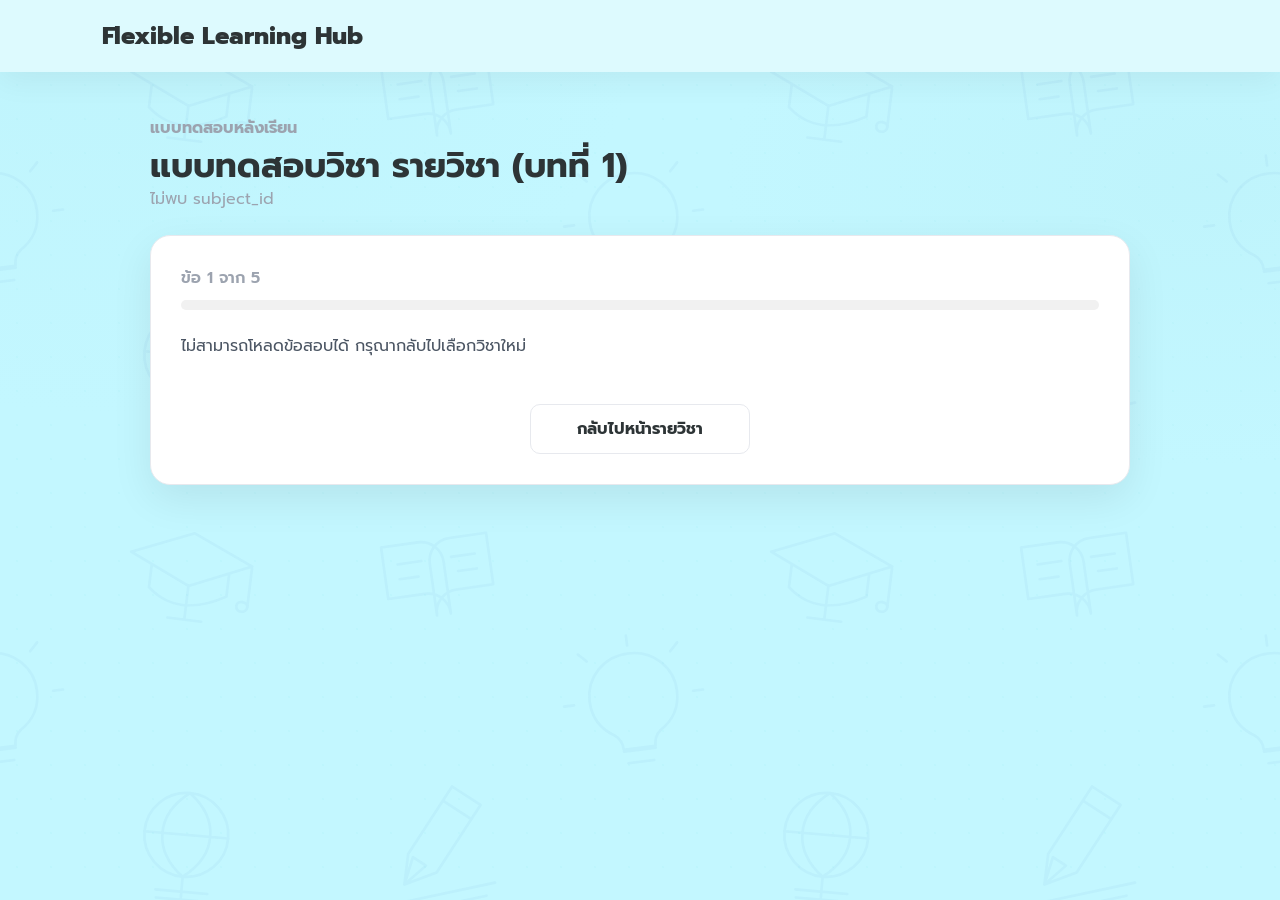
==== test.html @ 1a763f03 "สีเทอค้วย" ====
<!DOCTYPE html>
<html lang="th">
<head>
    <meta charset="UTF-8">
    <meta name="viewport" content="width=device-width, initial-scale=1.0">
    <title>แบบทดสอบรายวิชา - Flexible Learning Hub</title>
    <link rel="stylesheet" href="assets/css/test.css?v=20261021-cyan-everywhere">
    <link href="https://fonts.googleapis.com/css2?family=Prompt:wght@300;400;500;600;800&display=swap" rel="stylesheet">
    <link rel="stylesheet" href="assets/css/theme.css?v=20261021-home-palette">
</head>
<body>
    <nav class="quiz-nav">
        <a href="index.html" class="brand">Flexible Learning Hub</a>
    </nav>

    <main class="quiz-shell">
        <section class="quiz-head">
            <p class="eyebrow">แบบทดสอบหลังเรียน</p>
            <h1 id="quizTitle">แบบทดสอบรายวิชา</h1>
            <p id="quizSubtitle">เลือกคำตอบที่ถูกต้องที่สุด</p>
        </section>

        <section class="quiz-panel">
            <div class="quiz-progress">
                <span id="progressText">ข้อ 1 จาก 5</span>
                <div class="progress-track">
                    <div id="progressFill" class="progress-fill"></div>
                </div>
            </div>

            <form id="quizForm" class="quiz-form"></form>

            <div id="resultBox" class="result-box" hidden></div>

            <div class="quiz-actions">
                <button type="button" id="prevBtn" class="ghost-btn">ย้อนกลับ</button>
                <button type="button" id="nextBtn" class="primary-btn">ข้อถัดไป</button>
                <button type="button" id="submitBtn" class="primary-btn" hidden>ส่งคำตอบ</button>
            </div>

            <div class="quiz-return-wrap">
                <a id="backToCourse" href="index.html" class="back-link">กลับไปหน้ารายวิชา</a>
            </div>
        </section>
    </main>

    <script src="assets/js/test.js"></script>
</body>
</html>
---- assets/css/test.css ----
:root {
    --orange: #80DEEA;
    --orange-dark: #80DEEA;
    --ink: #263033;
    --muted: #68777c;
    --paper: #ffffff;
    --line: #ececec;
    --soft: #B2EBF2;
    --violet: #5b567d;
}

* {
    box-sizing: border-box;
    margin: 0;
    padding: 0;
    font-family: 'Prompt', sans-serif;
}

body {
    min-height: 100vh;
    background: #B2EBF2;
    color: var(--ink);
}

.quiz-nav {
    display: flex;
    justify-content: space-between;
    align-items: center;
    gap: 20px;
    padding: 18px 8%;
    background: var(--paper);
    box-shadow: 0 2px 15px rgba(0, 0, 0, 0.05);
}

.brand {
    color: var(--text-primary);
    font-size: 24px;
    font-weight: 800;
    text-decoration: none;
}

.back-link {
    color: var(--ink);
    font-weight: 600;
    text-decoration: none;
}

.quiz-return-wrap {
    display: flex;
    justify-content: center;
    margin-top: 18px;
}

.quiz-return-wrap .back-link {
    display: inline-flex;
    align-items: center;
    justify-content: center;
    min-width: 220px;
    padding: 12px 22px;
    border-radius: 10px;
    border: 1px solid var(--line);
    background: white;
    color: var(--ink);
    font-weight: 700;
    transition: 0.2s ease;
}

.quiz-return-wrap .back-link:hover {
    border-color: #80DEEA;
    background: var(--soft);
    color: var(--text-primary);
}

.quiz-shell {
    width: min(980px, 92vw);
    margin: 44px auto;
}

.quiz-head {
    margin-bottom: 24px;
}

.eyebrow {
    color: var(--text-primary);
    font-weight: 700;
    margin-bottom: 6px;
}

.quiz-head h1 {
    font-size: 34px;
    line-height: 1.2;
}

.quiz-head p {
    color: var(--muted);
}

.quiz-panel {
    background: var(--paper);
    border: 1px solid var(--line);
    border-radius: 20px;
    padding: 30px;
    box-shadow: 0 14px 40px rgba(0, 0, 0, 0.08);
}

.quiz-progress {
    display: grid;
    gap: 10px;
    margin-bottom: 24px;
    color: var(--muted);
    font-weight: 600;
}

.progress-track {
    width: 100%;
    height: 10px;
    background: #f1f1f1;
    border-radius: 999px;
    overflow: hidden;
}

.progress-fill {
    width: 0;
    height: 100%;
    background: var(--orange);
    transition: width 0.25s ease;
}

.question-title {
    font-size: 22px;
    margin-bottom: 18px;
}

.question-score-value {
    display: inline-block;
    margin: -8px 0 16px;
    padding: 6px 10px;
    border-radius: 999px;
    color: #2d3436;
    background: #B2EBF2;
    font-size: 13px;
    font-weight: 600;
}

.option-list {
    display: grid;
    gap: 12px;
}

.option-card {
    display: flex;
    align-items: flex-start;
    gap: 12px;
    padding: 15px 16px;
    border: 1px solid var(--line);
    border-radius: 12px;
    cursor: pointer;
    transition: 0.2s ease;
}

.option-card:hover {
    border-color: #80DEEA;
    background: var(--soft);
}

.option-card input {
    margin-top: 5px;
    accent-color: var(--text-primary);
}

.essay-card {
    display: grid;
    gap: 10px;
    padding: 18px;
    border: 1px solid var(--line);
    border-radius: 14px;
    background: #B2EBF2;
}

.essay-label {
    font-weight: 700;
    color: var(--ink);
}

.essay-input {
    width: 100%;
    min-height: 180px;
    resize: vertical;
    border: 1px solid #B2EBF2;
    border-radius: 12px;
    padding: 14px 16px;
    font: inherit;
    line-height: 1.7;
    color: var(--ink);
    background: #fff;
    outline: none;
    transition: border-color 0.2s ease, box-shadow 0.2s ease;
}

.essay-input:focus {
    border-color: #80DEEA;
    box-shadow: 0 0 0 3px rgba(128, 222, 234, 0.12);
}

.essay-note {
    color: var(--muted);
    font-size: 13px;
    line-height: 1.5;
}

.quiz-actions {
    display: flex;
    justify-content: space-between;
    gap: 12px;
    margin-top: 28px;
}

.primary-btn,
.ghost-btn {
    border-radius: 10px;
    padding: 12px 22px;
    font-size: 15px;
    font-weight: 700;
    cursor: pointer;
    transition: 0.2s ease;
}

.primary-btn {
    background: var(--orange);
    border: 1px solid var(--orange);
    color: white;
}

.primary-btn:hover {
    background: var(--orange-dark);
    border-color: #80DEEA;
}

.ghost-btn {
    background: white;
    border: 1px solid var(--line);
    color: var(--ink);
}

.ghost-btn:disabled {
    opacity: 0.45;
    cursor: not-allowed;
}

.result-box {
    padding: 22px;
    border-radius: 14px;
    background: var(--soft);
    border: 1px solid #B2EBF2;
    margin-top: 18px;
}

.result-box h2 {
    margin-bottom: 8px;
}

.result-box .score {
    color: var(--text-primary);
    font-weight: 800;
}

.result-box h3 {
    margin-top: 16px;
    margin-bottom: 10px;
}

.lesson-status-list {
    display: grid;
    gap: 10px;
    margin-bottom: 8px;
}

.lesson-status-item {
    display: flex;
    justify-content: space-between;
    align-items: center;
    padding: 12px 14px;
    border-radius: 12px;
    border: 1px solid #f5b0b0;
    background: #fff7f7;
    font-size: 16px;
    font-weight: 700;
    color: #a52b2b;
    line-height: 1.2;
}

.lesson-status-item.is-pass {
    border-color: #8ed3aa;
    background: #eefcf3;
    color: #1f7a45;
}

.lesson-status-item.is-fail {
    border-color: #f5b0b0;
    background: #fff7f7;
    color: #a52b2b;
}

.lesson-status-empty {
    padding: 10px 12px;
    border-radius: 10px;
    border: 1px dashed #d8d8d8;
    color: #6c757d;
    background: #fff;
}

@media (max-width: 640px) {
    .quiz-nav {
        align-items: flex-start;
        flex-direction: column;
    }

    .quiz-head h1 {
        font-size: 26px;
    }

    .quiz-panel {
        padding: 20px;
        border-radius: 14px;
    }

    .quiz-actions {
        flex-direction: column;
    }

    .quiz-return-wrap .back-link {
        width: 100%;
        min-width: 0;
    }

    .lesson-status-item {
        font-size: 18px;
        padding: 11px 12px;
    }
}
---- assets/css/theme.css ----
@import url('https://fonts.googleapis.com/css2?family=IBM+Plex+Sans+Thai:wght@300;400;500;600;700&display=swap');

:root {
  --tweedia: #B2EBF2;
  --tweedia-deep: #80DEEA;
  --ocean-splash: #B2EBF2;
  --ocean-deep: #80DEEA;
  --bg: #c3f7ff;
  --bg-dark: #B2EBF2;
  --bg2: #ffffff;
  --bg3: #f5f6f8;
  --surface: #ffffff;
  --surface-muted: #f8f9fb;
  --card: #ffffff;
  --card-bg: #ffffff;
  --sidebar-bg: #ffffff;
  --paper: #ffffff;

  --border: #e7e9ee;
  --border-color: #e7e9ee;
  --border-hover: #B2EBF2;
  --line: #e7e9ee;

  --orange: #80DEEA;
  --orange-light: #B2EBF2;
  --orange-dark: #80DEEA;
  --orange-dim: rgba(178, 235, 242, 0.48);
  --orange-glow: rgba(128, 222, 234, 0.20);
  --primary: #80DEEA;
  --primary-color: #80DEEA;
  --primary-orange: #80DEEA;
  --primary-soft: rgba(178, 235, 242, 0.38);
  --accent: #80DEEA;
  --accent-light: #B2EBF2;
  --accent-mid: #B2EBF2;
  --accent-dark: #80DEEA;
  --accent-dim: rgba(178, 235, 242, 0.42);
  --soft: #B2EBF2;
  --soft-orange: #B2EBF2;
  --dark-orange: #80DEEA;

  --text: #2d3436;
  --text-main: #2d3436;
  --text-primary: #2d3436;
  --deep-blue: #2d3436;
  --ink: #2d3436;
  --text-secondary: #4b5563;
  --text-soft: #4b5563;
  --text-dim: #4b5563;
  --text-gray: #4b5563;
  --text-muted: #9ca3af;
  --muted: #9ca3af;

  --shadow: 0 10px 30px rgba(0, 0, 0, 0.05);
  --shadow-md: 0 14px 36px rgba(0, 0, 0, 0.07);
}

html { color-scheme: light; }

body {
  background-color: var(--bg) !important;
  background-image:
    radial-gradient(circle, rgba(128, 222, 234, 0.075) 1px, transparent 1.4px),
    radial-gradient(ellipse at 8% 0%, rgba(178, 235, 242, 0.22), transparent 34rem),
    radial-gradient(ellipse at 94% 20%, rgba(178, 235, 242, 0.25), transparent 30rem) !important;
  background-size: 34px 34px, auto, auto !important;
  background-attachment: fixed !important;
  color: var(--text-primary) !important;
  font-family: 'IBM Plex Sans Thai', 'Kanit', sans-serif !important;
  isolation: isolate;
}

body::after {
  content: '';
  position: fixed;
  inset: 0;
  z-index: -1;
  pointer-events: none;
  background-image: url('../education-doodles.svg');
  background-repeat: repeat;
  background-size: 640px 480px;
  background-position: center top;
  opacity: .36;
}

.bg-grid {
  background-image: radial-gradient(circle, rgba(128, 222, 234, .10) 1.2px, transparent 1.5px) !important;
}

.edu-illustration {
  color: #2d3436 !important;
  opacity: .12;
}

.sidebar,
.navbar,
.quiz-nav {
  background-color: #ddfafe !important;
  border-color: transparent !important;
  box-shadow: var(--shadow);
  backdrop-filter: blur(10px);
  -webkit-backdrop-filter: blur(10px);
}

.navbar {
  position: sticky;
  top: 0;
  margin-top: 0;
  z-index: 1000;
  backdrop-filter: blur(10px);
  -webkit-backdrop-filter: blur(10px);
}


.topbar,
.page-header,
.header {
  background: transparent !important;
  border: 0 !important;
  box-shadow: none !important;
  backdrop-filter: none !important;
}

.card,
.content-card,
.panel,
.metric-card,
.stat-card,
.info-card,
.profile-card,
.brand-block,
.sidebar-note,
.empty-state,
.updated-box,
.assignment-item,
.lesson-card,
.msg-item,
.msg-detail,
.search-modal-box,
.quiz-detail-modal,
[role="dialog"],
.child-tab,
.lesson-item,
.question-card,
.quiz-card,
.result-card,
.modal-content,
.modal-box,
.transcript-card {
  background-color: var(--card) !important;
  border-color: var(--border) !important;
  border-radius: 14px;
  box-shadow: var(--shadow);
}

table { background: #ffffff; }
th, td { padding:11px 13px; border-color: #eaecf0 !important; }
tbody tr:nth-child(even) { background-color: #fcfcfd; }
.hero { background:transparent!important; color:var(--text-primary)!important; border-bottom:0; }
.hero h1,.hero h2,.hero h3,.hero p,.hero .hero-title,.hero .hero-subtitle { color:var(--text-primary)!important; }
#page-guide .content-header,#page-contact .content-header { background:transparent!important; border-bottom:0; }
#page-guide .content-header h1,#page-contact .content-header h1 { color:var(--text-primary)!important; }
.prog-fill,.progress-line span,.progress-bar-fill,.course-chart-fill { background:linear-gradient(90deg,var(--orange),var(--orange-light))!important; }

main,
.main,
.main-content,
.page-content,
.content,
.content-area,
.page-header,
.quiz-shell,
.quiz-head,
.course-detail,
table,
th,
td {
  color: var(--text-primary);
}

h1, h2, h3, h4, h5, h6,
.title,
.page-title,
.card-title,
.section-title,
.brand-name,
.logo-name,
.profile-name,
.stat-value,
.score-cell {
  color: var(--text-primary) !important;
}

p,
.subtitle,
.description,
.text-muted,
.muted,
.page-header p,
.stat-label,
.stat-sub,
.profile-role {
  color: var(--text-secondary);
}

input,
textarea,
select {
  background-color: #ffffff !important;
  border-color: var(--border) !important;
  color: var(--text-primary) !important;
}

input::placeholder,
textarea::placeholder {
  color: var(--text-muted) !important;
  opacity: 1;
}

input:focus,
textarea:focus,
select:focus {
  border-color: #80DEEA !important;
  box-shadow: 0 0 0 3px rgba(178, 235, 242, 0.52) !important;
}

.menu-item.active,
.nav-item.active,
.child-tab.active {
  background: linear-gradient(135deg, var(--accent-dim), rgba(178, 235, 242, 0.58)) !important;
  color: var(--text-primary) !important;
  border-color: rgba(128, 222, 234, 0.22) !important;
}

.btn-submit,
.btn-primary,
.btn-orange,
.btn-save,
.btn-enroll,
.btn-action,
.action-button,
.button.primary,
button.primary,
.primary-btn,
.btn-login,
.btn-add-lesson,
.btn-graduation-request,
.reply-btn,
.quiz-detail-close-button,
.carousel-control,
.user-avatar,
.staff-avatar-edit,
.page-btn.active,
button[type="submit"],
.learning-guide-button,
.register-guide-cta-button,
.transcript-form button,
.open-request-modal,
.select-request-button,
.approve-button {
  background: linear-gradient(135deg, var(--orange), var(--orange-light)) !important;
  border-color: #80DEEA !important;
  color: var(--text-primary) !important;
}

.footer {
  background-color: #ffffff !important;
  color: var(--text-secondary);
  border-top:1px solid var(--border);
}


.footer * { color:inherit; }
.flh-mobile-menu{display:none;position:fixed;z-index:1101;top:12px;left:12px;width:44px;height:44px;border:1px solid #cbd9e3;border-radius:12px;background:#fff;color:#223850;font-size:25px;box-shadow:0 4px 16px #22385024}.flh-sidebar-backdrop{display:none}
@media(max-width:767px){.flh-mobile-menu{display:block}body:has(.sidebar) .sidebar{position:fixed!important;z-index:1102;left:0;top:0;bottom:0;width:min(84vw,300px)!important;max-width:300px;transform:translateX(-105%);transition:transform .25s ease;overflow-y:auto;box-shadow:12px 0 32px #102b4530}body.flh-menu-open .sidebar{transform:translateX(0)}.flh-sidebar-backdrop{position:fixed;inset:0;z-index:1100;background:#102b4566}body.flh-menu-open .flh-sidebar-backdrop{display:block}body:has(.sidebar){padding-left:0!important}.navbar{padding:10px 12px!important;min-height:56px}.navbar .logo{font-size:clamp(15px,4vw,19px)!important;max-width:55vw;overflow:hidden;text-overflow:ellipsis;white-space:nowrap}.navbar .nav-links{gap:8px!important;flex-wrap:wrap;justify-content:flex-end}.navbar .nav-search-input{max-width:150px}.grid,.cards-grid,.stats-grid,.kpi-grid{grid-template-columns:1fr!important}.table-wrap,.table-responsive,.overview-course-table-wrap{max-width:100%;overflow-x:auto!important;-webkit-overflow-scrolling:touch}.table-wrap table,.table-responsive table,.overview-course-table-wrap table{min-width:680px}.page-shell,.content,.main-content,.wrap{max-width:100%;min-width:0}.hero,.topbar,.panel-head{flex-wrap:wrap}}
@media(min-width:768px) and (max-width:1100px){.grid,.cards-grid,.stats-grid,.kpi-grid{grid-template-columns:repeat(2,minmax(0,1fr))!important}.sidebar{max-width:260px}.table-wrap,.table-responsive{overflow-x:auto;-webkit-overflow-scrolling:touch}}
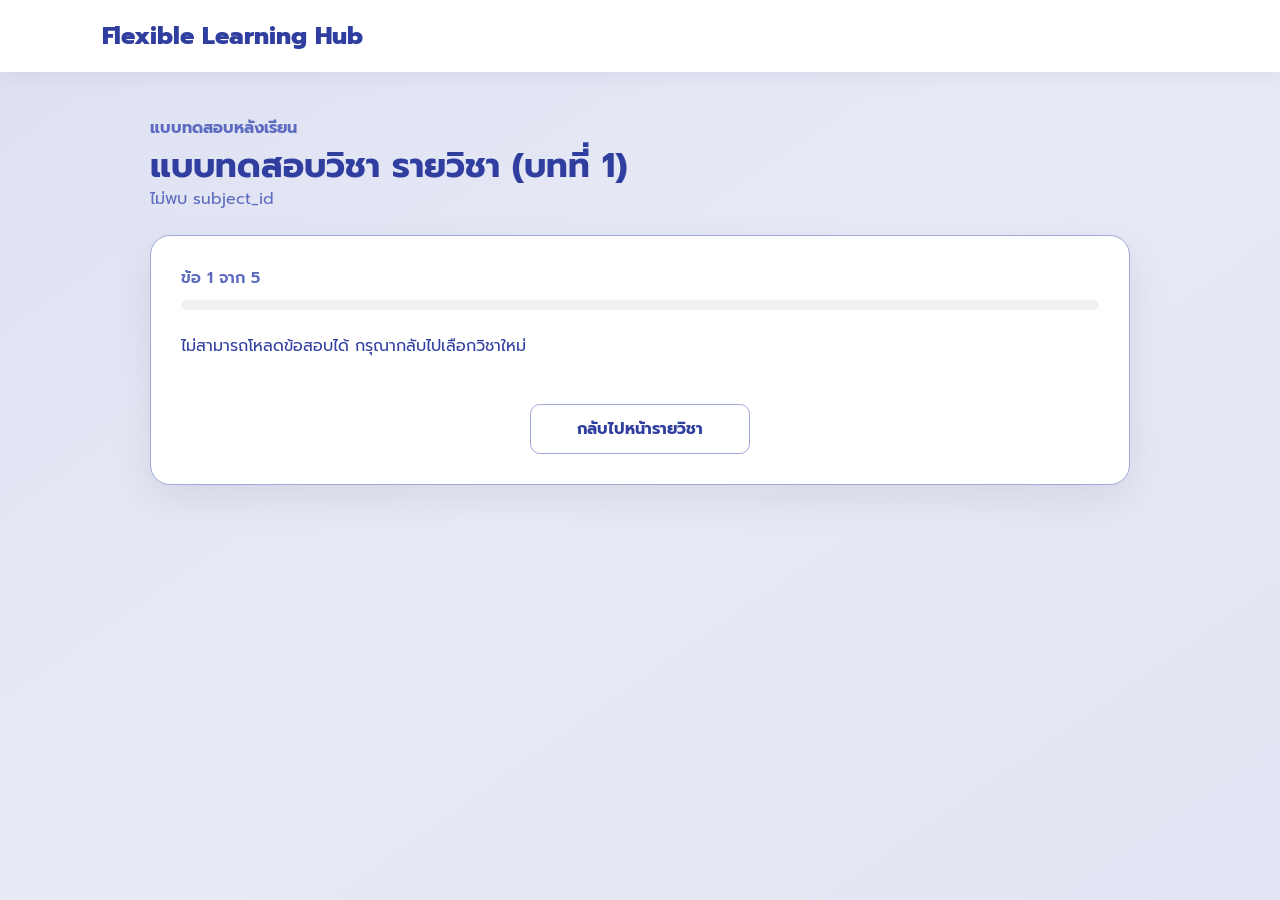
==== commit 9d0618b2: "." ====
--- a/test.html
+++ b/test.html
@@ -4,9 +4,9 @@
     <meta charset="UTF-8">
     <meta name="viewport" content="width=device-width, initial-scale=1.0">
     <title>แบบทดสอบรายวิชา - Flexible Learning Hub</title>
-    <link rel="stylesheet" href="assets/css/test.css?v=20261021-cyan-everywhere">
+    <link rel="stylesheet" href="assets/css/test.css?v=20261021-indigo-200-400-700">
     <link href="https://fonts.googleapis.com/css2?family=Prompt:wght@300;400;500;600;800&display=swap" rel="stylesheet">
-    <link rel="stylesheet" href="assets/css/theme.css?v=20261021-home-palette">
+    <link rel="stylesheet" href="assets/css/theme.css?v=20261021-page-background-50">
 </head>
 <body>
     <nav class="quiz-nav">
--- a/assets/css/test.css
+++ b/assets/css/test.css
@@ -1,11 +1,11 @@
 :root {
-    --orange: #80DEEA;
-    --orange-dark: #80DEEA;
+    --orange: var(--brand-400);
+    --orange-dark: var(--brand-400);
     --ink: #263033;
     --muted: #68777c;
     --paper: #ffffff;
     --line: #ececec;
-    --soft: #B2EBF2;
+    --soft: var(--brand-200);
     --violet: #5b567d;
 }
 
@@ -18,7 +18,7 @@
 
 body {
     min-height: 100vh;
-    background: #B2EBF2;
+    background: var(--brand-200);
     color: var(--ink);
 }
 
@@ -66,7 +66,7 @@
 }
 
 .quiz-return-wrap .back-link:hover {
-    border-color: #80DEEA;
+    border-color: var(--brand-400);
     background: var(--soft);
     color: var(--text-primary);
 }
@@ -136,8 +136,8 @@
     margin: -8px 0 16px;
     padding: 6px 10px;
     border-radius: 999px;
-    color: #2d3436;
-    background: #B2EBF2;
+    color: var(--brand-700);
+    background: var(--brand-200);
     font-size: 13px;
     font-weight: 600;
 }
@@ -159,7 +159,7 @@
 }
 
 .option-card:hover {
-    border-color: #80DEEA;
+    border-color: var(--brand-400);
     background: var(--soft);
 }
 
@@ -174,7 +174,7 @@
     padding: 18px;
     border: 1px solid var(--line);
     border-radius: 14px;
-    background: #B2EBF2;
+    background: var(--brand-200);
 }
 
 .essay-label {
@@ -186,7 +186,7 @@
     width: 100%;
     min-height: 180px;
     resize: vertical;
-    border: 1px solid #B2EBF2;
+    border: 1px solid var(--brand-200);
     border-radius: 12px;
     padding: 14px 16px;
     font: inherit;
@@ -198,8 +198,8 @@
 }
 
 .essay-input:focus {
-    border-color: #80DEEA;
-    box-shadow: 0 0 0 3px rgba(128, 222, 234, 0.12);
+    border-color: var(--brand-400);
+    box-shadow: 0 0 0 3px rgba(var(--brand-400-rgb), 0.12);
 }
 
 .essay-note {
@@ -233,7 +233,7 @@
 
 .primary-btn:hover {
     background: var(--orange-dark);
-    border-color: #80DEEA;
+    border-color: var(--brand-400);
 }
 
 .ghost-btn {
@@ -251,7 +251,7 @@
     padding: 22px;
     border-radius: 14px;
     background: var(--soft);
-    border: 1px solid #B2EBF2;
+    border: 1px solid var(--brand-200);
     margin-top: 18px;
 }
 
--- a/assets/css/theme.css
+++ b/assets/css/theme.css
@@ -1,12 +1,12 @@
 @import url('https://fonts.googleapis.com/css2?family=IBM+Plex+Sans+Thai:wght@300;400;500;600;700&display=swap');
 
 :root {
-  --tweedia: #B2EBF2;
-  --tweedia-deep: #80DEEA;
-  --ocean-splash: #B2EBF2;
-  --ocean-deep: #80DEEA;
-  --bg: #c3f7ff;
-  --bg-dark: #B2EBF2;
+  --tweedia: var(--brand-200);
+  --tweedia-deep: var(--brand-400);
+  --ocean-splash: var(--brand-200);
+  --ocean-deep: var(--brand-400);
+  --bg: var(--brand-200);
+  --bg-dark: var(--brand-200);
   --bg2: #ffffff;
   --bg3: #f5f6f8;
   --surface: #ffffff;
@@ -18,32 +18,32 @@
 
   --border: #e7e9ee;
   --border-color: #e7e9ee;
-  --border-hover: #B2EBF2;
+  --border-hover: var(--brand-200);
   --line: #e7e9ee;
 
-  --orange: #80DEEA;
-  --orange-light: #B2EBF2;
-  --orange-dark: #80DEEA;
-  --orange-dim: rgba(178, 235, 242, 0.48);
-  --orange-glow: rgba(128, 222, 234, 0.20);
-  --primary: #80DEEA;
-  --primary-color: #80DEEA;
-  --primary-orange: #80DEEA;
-  --primary-soft: rgba(178, 235, 242, 0.38);
-  --accent: #80DEEA;
-  --accent-light: #B2EBF2;
-  --accent-mid: #B2EBF2;
-  --accent-dark: #80DEEA;
-  --accent-dim: rgba(178, 235, 242, 0.42);
-  --soft: #B2EBF2;
-  --soft-orange: #B2EBF2;
-  --dark-orange: #80DEEA;
-
-  --text: #2d3436;
-  --text-main: #2d3436;
-  --text-primary: #2d3436;
-  --deep-blue: #2d3436;
-  --ink: #2d3436;
+  --orange: var(--brand-400);
+  --orange-light: var(--brand-200);
+  --orange-dark: var(--brand-400);
+  --orange-dim: rgba(159, 168, 218, 0.48);
+  --orange-glow: rgba(var(--brand-400-rgb), 0.20);
+  --primary: var(--brand-400);
+  --primary-color: var(--brand-400);
+  --primary-orange: var(--brand-400);
+  --primary-soft: rgba(159, 168, 218, 0.38);
+  --accent: var(--brand-400);
+  --accent-light: var(--brand-200);
+  --accent-mid: var(--brand-200);
+  --accent-dark: var(--brand-400);
+  --accent-dim: rgba(159, 168, 218, 0.42);
+  --soft: var(--brand-200);
+  --soft-orange: var(--brand-200);
+  --dark-orange: var(--brand-400);
+
+  --text: var(--brand-700);
+  --text-main: var(--brand-700);
+  --text-primary: var(--brand-700);
+  --deep-blue: var(--brand-700);
+  --ink: var(--brand-700);
   --text-secondary: #4b5563;
   --text-soft: #4b5563;
   --text-dim: #4b5563;
@@ -60,9 +60,9 @@
 body {
   background-color: var(--bg) !important;
   background-image:
-    radial-gradient(circle, rgba(128, 222, 234, 0.075) 1px, transparent 1.4px),
-    radial-gradient(ellipse at 8% 0%, rgba(178, 235, 242, 0.22), transparent 34rem),
-    radial-gradient(ellipse at 94% 20%, rgba(178, 235, 242, 0.25), transparent 30rem) !important;
+    radial-gradient(circle, rgba(var(--brand-400-rgb), 0.075) 1px, transparent 1.4px),
+    radial-gradient(ellipse at 8% 0%, rgba(159, 168, 218, 0.22), transparent 34rem),
+    radial-gradient(ellipse at 94% 20%, rgba(159, 168, 218, 0.25), transparent 30rem) !important;
   background-size: 34px 34px, auto, auto !important;
   background-attachment: fixed !important;
   color: var(--text-primary) !important;
@@ -84,18 +84,18 @@
 }
 
 .bg-grid {
-  background-image: radial-gradient(circle, rgba(128, 222, 234, .10) 1.2px, transparent 1.5px) !important;
+  background-image: radial-gradient(circle, rgba(var(--brand-400-rgb), .10) 1.2px, transparent 1.5px) !important;
 }
 
 .edu-illustration {
-  color: #2d3436 !important;
+  color: var(--brand-700) !important;
   opacity: .12;
 }
 
 .sidebar,
 .navbar,
 .quiz-nav {
-  background-color: #ddfafe !important;
+  background-color: var(--brand-200) !important;
   border-color: transparent !important;
   box-shadow: var(--shadow);
   backdrop-filter: blur(10px);
@@ -220,16 +220,16 @@
 input:focus,
 textarea:focus,
 select:focus {
-  border-color: #80DEEA !important;
-  box-shadow: 0 0 0 3px rgba(178, 235, 242, 0.52) !important;
+  border-color: var(--brand-400) !important;
+  box-shadow: 0 0 0 3px rgba(159, 168, 218, 0.52) !important;
 }
 
 .menu-item.active,
 .nav-item.active,
 .child-tab.active {
-  background: linear-gradient(135deg, var(--accent-dim), rgba(178, 235, 242, 0.58)) !important;
+  background: linear-gradient(135deg, var(--accent-dim), rgba(159, 168, 218, 0.58)) !important;
   color: var(--text-primary) !important;
-  border-color: rgba(128, 222, 234, 0.22) !important;
+  border-color: rgba(var(--brand-400-rgb), 0.22) !important;
 }
 
 .btn-submit,
@@ -259,7 +259,7 @@
 .select-request-button,
 .approve-button {
   background: linear-gradient(135deg, var(--orange), var(--orange-light)) !important;
-  border-color: #80DEEA !important;
+  border-color: var(--brand-400) !important;
   color: var(--text-primary) !important;
 }
 
@@ -271,6 +271,184 @@
 
 
 .footer * { color:inherit; }
-.flh-mobile-menu{display:none;position:fixed;z-index:1101;top:12px;left:12px;width:44px;height:44px;border:1px solid #cbd9e3;border-radius:12px;background:#fff;color:#223850;font-size:25px;box-shadow:0 4px 16px #22385024}.flh-sidebar-backdrop{display:none}
-@media(max-width:767px){.flh-mobile-menu{display:block}body:has(.sidebar) .sidebar{position:fixed!important;z-index:1102;left:0;top:0;bottom:0;width:min(84vw,300px)!important;max-width:300px;transform:translateX(-105%);transition:transform .25s ease;overflow-y:auto;box-shadow:12px 0 32px #102b4530}body.flh-menu-open .sidebar{transform:translateX(0)}.flh-sidebar-backdrop{position:fixed;inset:0;z-index:1100;background:#102b4566}body.flh-menu-open .flh-sidebar-backdrop{display:block}body:has(.sidebar){padding-left:0!important}.navbar{padding:10px 12px!important;min-height:56px}.navbar .logo{font-size:clamp(15px,4vw,19px)!important;max-width:55vw;overflow:hidden;text-overflow:ellipsis;white-space:nowrap}.navbar .nav-links{gap:8px!important;flex-wrap:wrap;justify-content:flex-end}.navbar .nav-search-input{max-width:150px}.grid,.cards-grid,.stats-grid,.kpi-grid{grid-template-columns:1fr!important}.table-wrap,.table-responsive,.overview-course-table-wrap{max-width:100%;overflow-x:auto!important;-webkit-overflow-scrolling:touch}.table-wrap table,.table-responsive table,.overview-course-table-wrap table{min-width:680px}.page-shell,.content,.main-content,.wrap{max-width:100%;min-width:0}.hero,.topbar,.panel-head{flex-wrap:wrap}}
+.flh-mobile-menu{display:none;position:fixed;z-index:1101;top:12px;left:12px;width:44px;height:44px;border:1px solid #cbd9e3;border-radius:12px;background:#fff;color:var(--brand-700);font-size:25px;box-shadow:0 4px 16px rgba(var(--brand-700-rgb), .14)}.flh-sidebar-backdrop{display:none}
+@media(max-width:767px){.flh-mobile-menu{display:block}body:has(.sidebar) .sidebar{position:fixed!important;z-index:1102;left:0;top:0;bottom:0;width:min(84vw,300px)!important;max-width:300px;transform:translateX(-105%);transition:transform .25s ease;overflow-y:auto;box-shadow:12px 0 32px rgba(var(--brand-700-rgb), .18)}body.flh-menu-open .sidebar{transform:translateX(0)}.flh-sidebar-backdrop{position:fixed;inset:0;z-index:1100;background:rgba(var(--brand-700-rgb), .40)}body.flh-menu-open .flh-sidebar-backdrop{display:block}body:has(.sidebar){padding-left:0!important}.navbar{padding:10px 12px!important;min-height:56px}.navbar .logo{font-size:clamp(15px,4vw,19px)!important;max-width:55vw;overflow:hidden;text-overflow:ellipsis;white-space:nowrap}.navbar .nav-links{gap:8px!important;flex-wrap:wrap;justify-content:flex-end}.navbar .nav-search-input{max-width:150px}.grid,.cards-grid,.stats-grid,.kpi-grid{grid-template-columns:1fr!important}.table-wrap,.table-responsive,.overview-course-table-wrap{max-width:100%;overflow-x:auto!important;-webkit-overflow-scrolling:touch}.table-wrap table,.table-responsive table,.overview-course-table-wrap table{min-width:680px}.page-shell,.content,.main-content,.wrap{max-width:100%;min-width:0}.hero,.topbar,.panel-head{flex-wrap:wrap}}
 @media(min-width:768px) and (max-width:1100px){.grid,.cards-grid,.stats-grid,.kpi-grid{grid-template-columns:repeat(2,minmax(0,1fr))!important}.sidebar{max-width:260px}.table-wrap,.table-responsive{overflow-x:auto;-webkit-overflow-scrolling:touch}}
+
+/* Shared visual system: values are matched to the Login page palette. */
+:root {
+  color-scheme: light;
+  --brand-200: #9FA8DA;
+  --brand-400: #5C6BC0;
+  --brand-500: #3F51B5;
+  --brand-700: #303F9F;
+  --brand-200-rgb: 159, 168, 218;
+  --brand-400-rgb: 92, 107, 192;
+  --brand-700-rgb: 48, 63, 159;
+  --brand-50: #E8EAF6;
+  --page-background: var(--brand-50);
+  --page-background-image: linear-gradient(145deg, rgba(var(--brand-400-rgb), .08), transparent 48%, rgba(var(--brand-700-rgb), .035));
+  --tweedia: var(--brand-200);
+  --tweedia-deep: var(--brand-400);
+  --ocean-splash: var(--brand-200);
+  --ocean-deep: var(--brand-700);
+  --bg: var(--brand-200);
+  --bg-dark: var(--brand-200);
+  --bg2: #FFFFFF;
+  --bg3: #F7FAFD;
+  --surface: #FFFFFF;
+  --surface-muted: #F7FAFD;
+  --card: #FFFFFF;
+  --card-bg: #FFFFFF;
+  --sidebar-bg: #FFFFFF;
+  --paper: #FFFFFF;
+  --border: var(--brand-200);
+  --border-color: var(--brand-200);
+  --border-hover: var(--brand-400);
+  --line: var(--brand-200);
+  --orange: var(--brand-700);
+  --orange-light: var(--brand-400);
+  --orange-dark: var(--brand-700);
+  --orange-dim: rgba(var(--brand-700-rgb), .08);
+  --orange-glow: rgba(var(--brand-400-rgb), .20);
+  --primary: var(--brand-700);
+  --primary-color: var(--brand-700);
+  --primary-orange: var(--brand-700);
+  --primary-soft: rgba(var(--brand-400-rgb), .12);
+  --accent: var(--brand-700);
+  --accent-light: var(--brand-400);
+  --accent-mid: var(--brand-400);
+  --accent-dark: var(--brand-700);
+  --accent-dim: rgba(var(--brand-400-rgb), .12);
+  --soft: var(--brand-200);
+  --soft-orange: var(--brand-200);
+  --dark-orange: var(--brand-700);
+  --text: var(--brand-700);
+  --text-main: var(--brand-700);
+  --text-primary: var(--brand-700);
+  --deep-blue: var(--brand-700);
+  --ink: var(--brand-700);
+  --text-secondary: var(--brand-400);
+  --text-soft: var(--brand-400);
+  --text-dim: var(--brand-400);
+  --text-gray: var(--brand-400);
+  --text-muted: var(--brand-400);
+  --muted: var(--brand-400);
+  --shadow: 0 18px 52px rgba(34, 56, 80, .10);
+  --shadow-md: 0 8px 24px rgba(34, 56, 80, .09);
+}
+
+html { color-scheme: light; }
+body {
+  background-color: var(--page-background) !important;
+  background-image: var(--page-background-image) !important;
+  background-size: auto !important;
+  background-attachment: fixed !important;
+  color: var(--brand-700) !important;
+  font-family: 'IBM Plex Sans Thai', 'Kanit', sans-serif !important;
+}
+body::after { display: none !important; }
+.bg-grid {
+  background-image: radial-gradient(circle, rgba(var(--brand-700-rgb), .06) 1px, transparent 1.4px) !important;
+  background-size: 36px 36px !important;
+}
+
+.sidebar, .navbar, .quiz-nav, .footer {
+  background-color: #FFFFFF !important;
+  color: var(--brand-700) !important;
+  border-color: var(--brand-200) !important;
+  box-shadow: 0 4px 18px rgba(34, 56, 80, .06) !important;
+}
+.sidebar a, .navbar a, .nav-links a, .sidebar button, .navbar button { color: var(--brand-700); }
+.sidebar a:hover, .navbar a:hover, .nav-links a:hover { color: var(--brand-400) !important; }
+.menu-item.active, .nav-item.active, .child-tab.active,
+.sidebar .active, .navbar .active {
+  background: var(--brand-200) !important;
+  color: var(--brand-700) !important;
+  border-color: var(--brand-200) !important;
+}
+
+.card, .content-card, .panel, .metric-card, .stat-card, .info-card,
+.profile-card, .brand-block, .sidebar-note, .empty-state, .updated-box,
+.assignment-item, .lesson-card, .msg-item, .msg-detail, .search-modal-box,
+.quiz-detail-modal, [role="dialog"], .lesson-item, .question-card,
+.quiz-card, .result-card, .modal-content, .modal-box, .transcript-card {
+  background-color: #FFFFFF !important;
+  border-color: var(--brand-200) !important;
+  color: var(--brand-700);
+  box-shadow: 0 8px 24px rgba(34, 56, 80, .07) !important;
+}
+.card:hover, .content-card:hover, .lesson-card:hover, .stat-card:hover {
+  border-color: var(--brand-400) !important;
+}
+h1, h2, h3, h4, h5, h6, .title, .page-title, .card-title, .section-title,
+.brand-name, .logo-name, .profile-name, .stat-value, .score-cell {
+  color: var(--brand-700) !important;
+}
+p, .subtitle, .description, .text-muted, .muted, .stat-label,
+.stat-sub, .profile-role { color: var(--brand-700); }
+.card p, .content-card p, .panel p, .metric-card p, .stat-card p,
+.info-card p, .profile-card p, .modal-content p, .modal-box p,
+.transcript-card p { color: var(--brand-400); }
+.card .subtitle, .content-card .subtitle, .panel .subtitle,
+.card .description, .content-card .description, .panel .description,
+.card .text-muted, .content-card .text-muted, .panel .text-muted,
+.card .muted, .content-card .muted, .panel .muted,
+.metric-card .stat-label, .stat-card .stat-label, .profile-card .profile-role,
+.sidebar .text-muted, .sidebar .muted { color: var(--brand-400); }
+a, .link { color: var(--brand-700); }
+a:hover, .link:hover { color: var(--brand-400); }
+.input-icon, .select-arrow, .curr-icon, .section-icon { color: var(--brand-400); }
+
+input, textarea, select {
+  background-color: #FFFFFF !important;
+  border-color: var(--brand-200) !important;
+  color: var(--brand-700) !important;
+}
+input::placeholder, textarea::placeholder { color: var(--brand-400) !important; opacity: 1; }
+input:focus, textarea:focus, select:focus {
+  border-color: var(--brand-400) !important;
+  box-shadow: 0 0 0 3px rgba(var(--brand-400-rgb), .12) !important;
+}
+table { background: #FFFFFF !important; color: var(--brand-700); }
+th { background: var(--brand-200) !important; color: var(--brand-700) !important; }
+td { border-color: var(--brand-200) !important; }
+tbody tr:nth-child(even) { background-color: #F7FAFD !important; }
+
+.btn-submit, .btn-primary, .btn-orange, .btn-save, .btn-enroll,
+.btn-action, .action-button, .button.primary, button.primary, .primary-btn,
+.btn-login, .btn-add-lesson, .btn-graduation-request, .reply-btn,
+.quiz-detail-close-button, .carousel-control, .page-btn.active,
+button[type="submit"], .learning-guide-button, .register-guide-cta-button,
+.transcript-form button, .open-request-modal, .select-request-button,
+.approve-button, .btn-enroll-now, .btn-start, .btn-confirm {
+  border-color: var(--brand-700) !important;
+  border-radius: 8px !important;
+  background: linear-gradient(135deg, var(--brand-700), var(--brand-400)) !important;
+  color: #FFFFFF !important;
+  box-shadow: 0 4px 20px rgba(var(--brand-700-rgb), .18) !important;
+  transition: transform .25s cubic-bezier(.4, 0, .2, 1), box-shadow .25s ease, filter .25s ease;
+}
+.btn-submit:hover, .btn-primary:hover, .btn-orange:hover, .btn-save:hover,
+.btn-enroll:hover, .btn-action:hover, .action-button:hover, .button.primary:hover,
+button.primary:hover, .primary-btn:hover, .btn-login:hover, .btn-add-lesson:hover,
+.btn-graduation-request:hover, .reply-btn:hover, button[type="submit"]:hover,
+.learning-guide-button:hover, .register-guide-cta-button:hover,
+.transcript-form button:hover, .open-request-modal:hover,
+.select-request-button:hover, .approve-button:hover {
+  transform: translateY(-2px);
+  filter: brightness(1.04);
+  box-shadow: 0 8px 30px rgba(var(--brand-700-rgb), .24) !important;
+}
+.btn-submit:active, .btn-primary:active, .btn-orange:active,
+button[type="submit"]:active { transform: translateY(0); }
+.btn-outline, .btn-outline-primary, .btn-outline-orange, .button.secondary {
+  border-color: var(--brand-400) !important;
+  background: #FFFFFF !important;
+  color: var(--brand-700) !important;
+}
+.btn-outline:hover, .btn-outline-primary:hover, .btn-outline-orange:hover,
+.button.secondary:hover { background: var(--brand-200) !important; }
+
+.footer { border-top: 1px solid var(--brand-200) !important; }
+.footer * { color: inherit; }
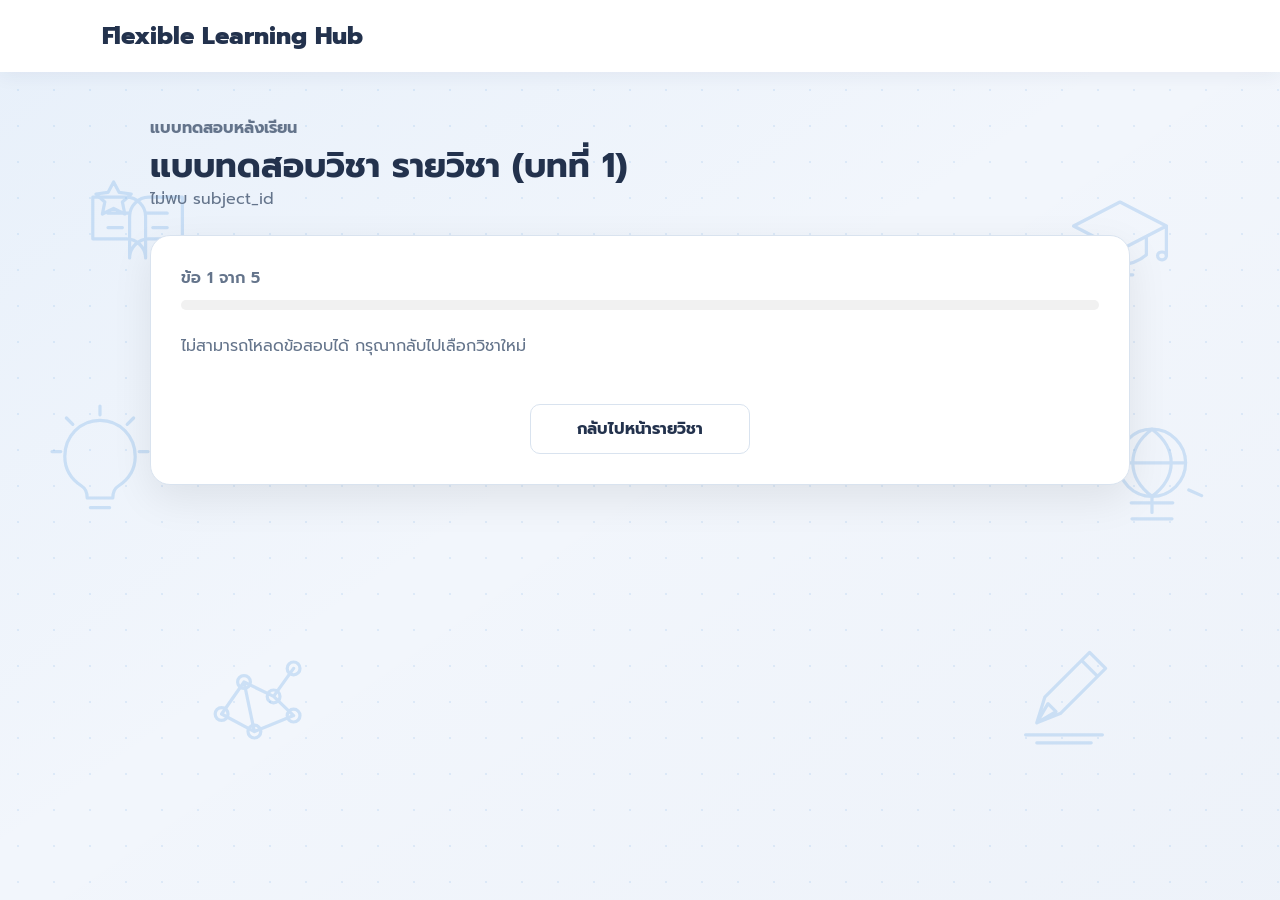
==== commit 635c360c: "สี" ====
--- a/test.html
+++ b/test.html
@@ -4,9 +4,9 @@
     <meta charset="UTF-8">
     <meta name="viewport" content="width=device-width, initial-scale=1.0">
     <title>แบบทดสอบรายวิชา - Flexible Learning Hub</title>
-    <link rel="stylesheet" href="assets/css/test.css?v=20261021-indigo-200-400-700">
+    <link rel="stylesheet" href="assets/css/test.css?v=20261021-login-shared-background">
     <link href="https://fonts.googleapis.com/css2?family=Prompt:wght@300;400;500;600;800&display=swap" rel="stylesheet">
-    <link rel="stylesheet" href="assets/css/theme.css?v=20261021-page-background-50">
+    <link rel="stylesheet" href="assets/css/theme.css?v=20261021-login-shared-background">
 </head>
 <body>
     <nav class="quiz-nav">
--- a/assets/css/theme.css
+++ b/assets/css/theme.css
@@ -1,12 +1,12 @@
 @import url('https://fonts.googleapis.com/css2?family=IBM+Plex+Sans+Thai:wght@300;400;500;600;700&display=swap');
 
 :root {
-  --tweedia: var(--brand-200);
+  --tweedia: var(--brand-50);
   --tweedia-deep: var(--brand-400);
-  --ocean-splash: var(--brand-200);
+  --ocean-splash: var(--brand-50);
   --ocean-deep: var(--brand-400);
-  --bg: var(--brand-200);
-  --bg-dark: var(--brand-200);
+  --bg: var(--brand-50);
+  --bg-dark: var(--brand-50);
   --bg2: #ffffff;
   --bg3: #f5f6f8;
   --surface: #ffffff;
@@ -16,40 +16,40 @@
   --sidebar-bg: #ffffff;
   --paper: #ffffff;
 
-  --border: #e7e9ee;
-  --border-color: #e7e9ee;
+  --border: var(--brand-200);
+  --border-color: var(--brand-200);
   --border-hover: var(--brand-200);
-  --line: #e7e9ee;
-
-  --orange: var(--brand-400);
-  --orange-light: var(--brand-200);
-  --orange-dark: var(--brand-400);
-  --orange-dim: rgba(159, 168, 218, 0.48);
-  --orange-glow: rgba(var(--brand-400-rgb), 0.20);
-  --primary: var(--brand-400);
-  --primary-color: var(--brand-400);
-  --primary-orange: var(--brand-400);
-  --primary-soft: rgba(159, 168, 218, 0.38);
-  --accent: var(--brand-400);
-  --accent-light: var(--brand-200);
-  --accent-mid: var(--brand-200);
-  --accent-dark: var(--brand-400);
-  --accent-dim: rgba(159, 168, 218, 0.42);
-  --soft: var(--brand-200);
-  --soft-orange: var(--brand-200);
-  --dark-orange: var(--brand-400);
+  --line: var(--brand-200);
+
+  --orange: var(--primary-start);
+  --orange-light: var(--primary-end);
+  --orange-dark: var(--primary-start);
+  --orange-dim: rgba(var(--primary-end-rgb), 0.14);
+  --orange-glow: rgba(var(--primary-end-rgb), 0.20);
+  --primary: var(--primary-start);
+  --primary-color: var(--primary-start);
+  --primary-orange: var(--primary-start);
+  --primary-soft: rgba(var(--primary-end-rgb), 0.14);
+  --accent: var(--primary-start);
+  --accent-light: var(--primary-end);
+  --accent-mid: var(--primary-end);
+  --accent-dark: var(--primary-start);
+  --accent-dim: rgba(var(--primary-end-rgb), 0.14);
+  --soft: var(--brand-50);
+  --soft-orange: var(--brand-50);
+  --dark-orange: var(--primary-start);
 
   --text: var(--brand-700);
   --text-main: var(--brand-700);
   --text-primary: var(--brand-700);
   --deep-blue: var(--brand-700);
   --ink: var(--brand-700);
-  --text-secondary: #4b5563;
-  --text-soft: #4b5563;
-  --text-dim: #4b5563;
-  --text-gray: #4b5563;
-  --text-muted: #9ca3af;
-  --muted: #9ca3af;
+  --text-secondary: var(--text-body);
+  --text-soft: var(--text-body);
+  --text-dim: var(--text-body);
+  --text-gray: var(--text-body);
+  --text-muted: var(--text-body);
+  --muted: var(--text-body);
 
   --shadow: 0 10px 30px rgba(0, 0, 0, 0.05);
   --shadow-md: 0 14px 36px rgba(0, 0, 0, 0.07);
@@ -60,9 +60,9 @@
 body {
   background-color: var(--bg) !important;
   background-image:
-    radial-gradient(circle, rgba(var(--brand-400-rgb), 0.075) 1px, transparent 1.4px),
-    radial-gradient(ellipse at 8% 0%, rgba(159, 168, 218, 0.22), transparent 34rem),
-    radial-gradient(ellipse at 94% 20%, rgba(159, 168, 218, 0.25), transparent 30rem) !important;
+    radial-gradient(circle, rgba(var(--primary-end-rgb), 0.10) 1px, transparent 1.4px),
+    radial-gradient(ellipse at 8% 0%, rgba(var(--primary-end-rgb), 0.12), transparent 34rem),
+    radial-gradient(ellipse at 94% 20%, rgba(var(--primary-end-rgb), 0.14), transparent 30rem) !important;
   background-size: 34px 34px, auto, auto !important;
   background-attachment: fixed !important;
   color: var(--text-primary) !important;
@@ -84,12 +84,12 @@
 }
 
 .bg-grid {
-  background-image: radial-gradient(circle, rgba(var(--brand-400-rgb), .10) 1.2px, transparent 1.5px) !important;
+  background-image: radial-gradient(circle, rgba(var(--primary-end-rgb), .12) 1.2px, transparent 1.5px) !important;
 }
 
 .edu-illustration {
-  color: var(--brand-700) !important;
-  opacity: .12;
+  color: var(--primary-end) !important;
+  opacity: .22;
 }
 
 .sidebar,
@@ -220,14 +220,14 @@
 input:focus,
 textarea:focus,
 select:focus {
-  border-color: var(--brand-400) !important;
-  box-shadow: 0 0 0 3px rgba(159, 168, 218, 0.52) !important;
+  border-color: var(--primary-end) !important;
+  box-shadow: 0 0 0 3px rgba(var(--primary-end-rgb), 0.24) !important;
 }
 
 .menu-item.active,
 .nav-item.active,
 .child-tab.active {
-  background: linear-gradient(135deg, var(--accent-dim), rgba(159, 168, 218, 0.58)) !important;
+  background: linear-gradient(135deg, var(--accent-dim), rgba(var(--primary-end-rgb), 0.24)) !important;
   color: var(--text-primary) !important;
   border-color: rgba(var(--brand-400-rgb), 0.22) !important;
 }
@@ -278,22 +278,29 @@
 /* Shared visual system: values are matched to the Login page palette. */
 :root {
   color-scheme: light;
-  --brand-200: #9FA8DA;
-  --brand-400: #5C6BC0;
-  --brand-500: #3F51B5;
-  --brand-700: #303F9F;
-  --brand-200-rgb: 159, 168, 218;
-  --brand-400-rgb: 92, 107, 192;
-  --brand-700-rgb: 48, 63, 159;
-  --brand-50: #E8EAF6;
+  --brand-50: #F2F6FC;
+  --brand-200: #D9E3EF;
+  --brand-400: #64748B;
+  --brand-500: #2F548F;
+  --brand-700: #23324D;
+  --brand-200-rgb: 217, 227, 239;
+  --brand-400-rgb: 100, 116, 139;
+  --brand-500-rgb: 47, 84, 143;
+  --brand-700-rgb: 35, 50, 77;
+  --primary-start: #2F548F;
+  --primary-end: #68A7E4;
+  --primary-end-rgb: 104, 167, 228;
+  --border-color: #D9E3EF;
+  --text-heading: #23324D;
+  --text-body: #64748B;
   --page-background: var(--brand-50);
-  --page-background-image: linear-gradient(145deg, rgba(var(--brand-400-rgb), .08), transparent 48%, rgba(var(--brand-700-rgb), .035));
-  --tweedia: var(--brand-200);
+  --page-background-image: linear-gradient(145deg, rgba(var(--primary-end-rgb), .08), transparent 48%, rgba(var(--brand-500-rgb), .025));
+  --tweedia: var(--brand-50);
   --tweedia-deep: var(--brand-400);
-  --ocean-splash: var(--brand-200);
+  --ocean-splash: var(--brand-50);
   --ocean-deep: var(--brand-700);
-  --bg: var(--brand-200);
-  --bg-dark: var(--brand-200);
+  --bg: var(--brand-50);
+  --bg-dark: var(--brand-50);
   --bg2: #FFFFFF;
   --bg3: #F7FAFD;
   --surface: #FFFFFF;
@@ -302,38 +309,37 @@
   --card-bg: #FFFFFF;
   --sidebar-bg: #FFFFFF;
   --paper: #FFFFFF;
-  --border: var(--brand-200);
-  --border-color: var(--brand-200);
+  --border: var(--border-color);
   --border-hover: var(--brand-400);
   --line: var(--brand-200);
-  --orange: var(--brand-700);
-  --orange-light: var(--brand-400);
-  --orange-dark: var(--brand-700);
-  --orange-dim: rgba(var(--brand-700-rgb), .08);
-  --orange-glow: rgba(var(--brand-400-rgb), .20);
-  --primary: var(--brand-700);
-  --primary-color: var(--brand-700);
-  --primary-orange: var(--brand-700);
-  --primary-soft: rgba(var(--brand-400-rgb), .12);
-  --accent: var(--brand-700);
-  --accent-light: var(--brand-400);
-  --accent-mid: var(--brand-400);
-  --accent-dark: var(--brand-700);
-  --accent-dim: rgba(var(--brand-400-rgb), .12);
-  --soft: var(--brand-200);
-  --soft-orange: var(--brand-200);
-  --dark-orange: var(--brand-700);
+  --orange: var(--primary-start);
+  --orange-light: var(--primary-end);
+  --orange-dark: var(--primary-start);
+  --orange-dim: rgba(var(--primary-end-rgb), .14);
+  --orange-glow: rgba(var(--primary-end-rgb), .20);
+  --primary: var(--primary-start);
+  --primary-color: var(--primary-start);
+  --primary-orange: var(--primary-start);
+  --primary-soft: rgba(var(--primary-end-rgb), .14);
+  --accent: var(--primary-start);
+  --accent-light: var(--primary-end);
+  --accent-mid: var(--primary-end);
+  --accent-dark: var(--primary-start);
+  --accent-dim: rgba(var(--primary-end-rgb), .14);
+  --soft: var(--brand-50);
+  --soft-orange: var(--brand-50);
+  --dark-orange: var(--primary-start);
   --text: var(--brand-700);
   --text-main: var(--brand-700);
   --text-primary: var(--brand-700);
   --deep-blue: var(--brand-700);
   --ink: var(--brand-700);
-  --text-secondary: var(--brand-400);
-  --text-soft: var(--brand-400);
-  --text-dim: var(--brand-400);
-  --text-gray: var(--brand-400);
-  --text-muted: var(--brand-400);
-  --muted: var(--brand-400);
+  --text-secondary: var(--text-body);
+  --text-soft: var(--text-body);
+  --text-dim: var(--text-body);
+  --text-gray: var(--text-body);
+  --text-muted: var(--text-body);
+  --muted: var(--text-body);
   --shadow: 0 18px 52px rgba(34, 56, 80, .10);
   --shadow-md: 0 8px 24px rgba(34, 56, 80, .09);
 }
@@ -347,7 +353,29 @@
   color: var(--brand-700) !important;
   font-family: 'IBM Plex Sans Thai', 'Kanit', sans-serif !important;
 }
-body::after { display: none !important; }
+/* Shared Login artwork: keep decorative layers fixed behind every page. */
+body::before {
+  content: '';
+  position: fixed;
+  inset: 0;
+  z-index: -2;
+  pointer-events: none;
+  background-image: radial-gradient(circle, rgba(var(--primary-end-rgb), .15) 1.2px, transparent 1.5px);
+  background-size: 36px 36px;
+}
+body::after {
+  content: '';
+  position: fixed;
+  inset: 0;
+  z-index: -1;
+  pointer-events: none;
+  opacity: 1;
+  background-image: url('../education-doodles.svg');
+  background-repeat: no-repeat;
+  background-position: center;
+  background-size: 100% 100%;
+}
+.bg-grid, .edu-pattern, .glow-orb { display: none !important; }
 .bg-grid {
   background-image: radial-gradient(circle, rgba(var(--brand-700-rgb), .06) 1px, transparent 1.4px) !important;
   background-size: 36px 36px !important;
@@ -360,12 +388,12 @@
   box-shadow: 0 4px 18px rgba(34, 56, 80, .06) !important;
 }
 .sidebar a, .navbar a, .nav-links a, .sidebar button, .navbar button { color: var(--brand-700); }
-.sidebar a:hover, .navbar a:hover, .nav-links a:hover { color: var(--brand-400) !important; }
+.sidebar a:hover, .navbar a:hover, .nav-links a:hover { color: var(--primary-start) !important; }
 .menu-item.active, .nav-item.active, .child-tab.active,
 .sidebar .active, .navbar .active {
-  background: var(--brand-200) !important;
-  color: var(--brand-700) !important;
-  border-color: var(--brand-200) !important;
+  background: linear-gradient(135deg, var(--primary-start), var(--primary-end)) !important;
+  color: #FFFFFF !important;
+  border-color: var(--primary-start) !important;
 }
 
 .card, .content-card, .panel, .metric-card, .stat-card, .info-card,
@@ -386,7 +414,7 @@
   color: var(--brand-700) !important;
 }
 p, .subtitle, .description, .text-muted, .muted, .stat-label,
-.stat-sub, .profile-role { color: var(--brand-700); }
+.stat-sub, .profile-role { color: var(--text-body); }
 .card p, .content-card p, .panel p, .metric-card p, .stat-card p,
 .info-card p, .profile-card p, .modal-content p, .modal-box p,
 .transcript-card p { color: var(--brand-400); }
@@ -397,8 +425,8 @@
 .metric-card .stat-label, .stat-card .stat-label, .profile-card .profile-role,
 .sidebar .text-muted, .sidebar .muted { color: var(--brand-400); }
 a, .link { color: var(--brand-700); }
-a:hover, .link:hover { color: var(--brand-400); }
-.input-icon, .select-arrow, .curr-icon, .section-icon { color: var(--brand-400); }
+a:hover, .link:hover { color: var(--primary-start); }
+.input-icon, .select-arrow, .curr-icon, .section-icon { color: var(--primary-end); }
 
 input, textarea, select {
   background-color: #FFFFFF !important;
@@ -407,8 +435,8 @@
 }
 input::placeholder, textarea::placeholder { color: var(--brand-400) !important; opacity: 1; }
 input:focus, textarea:focus, select:focus {
-  border-color: var(--brand-400) !important;
-  box-shadow: 0 0 0 3px rgba(var(--brand-400-rgb), .12) !important;
+  border-color: var(--primary-end) !important;
+  box-shadow: 0 0 0 3px rgba(var(--primary-end-rgb), .20) !important;
 }
 table { background: #FFFFFF !important; color: var(--brand-700); }
 th { background: var(--brand-200) !important; color: var(--brand-700) !important; }
@@ -422,11 +450,11 @@
 button[type="submit"], .learning-guide-button, .register-guide-cta-button,
 .transcript-form button, .open-request-modal, .select-request-button,
 .approve-button, .btn-enroll-now, .btn-start, .btn-confirm {
-  border-color: var(--brand-700) !important;
+  border-color: var(--primary-start) !important;
   border-radius: 8px !important;
-  background: linear-gradient(135deg, var(--brand-700), var(--brand-400)) !important;
+  background: linear-gradient(135deg, var(--primary-start), var(--primary-end)) !important;
   color: #FFFFFF !important;
-  box-shadow: 0 4px 20px rgba(var(--brand-700-rgb), .18) !important;
+  box-shadow: 0 4px 20px rgba(var(--brand-500-rgb), .18) !important;
   transition: transform .25s cubic-bezier(.4, 0, .2, 1), box-shadow .25s ease, filter .25s ease;
 }
 .btn-submit:hover, .btn-primary:hover, .btn-orange:hover, .btn-save:hover,
@@ -438,7 +466,7 @@
 .select-request-button:hover, .approve-button:hover {
   transform: translateY(-2px);
   filter: brightness(1.04);
-  box-shadow: 0 8px 30px rgba(var(--brand-700-rgb), .24) !important;
+  box-shadow: 0 8px 30px rgba(var(--brand-500-rgb), .24) !important;
 }
 .btn-submit:active, .btn-primary:active, .btn-orange:active,
 button[type="submit"]:active { transform: translateY(0); }
@@ -450,5 +478,22 @@
 .btn-outline:hover, .btn-outline-primary:hover, .btn-outline-orange:hover,
 .button.secondary:hover { background: var(--brand-200) !important; }
 
+button:disabled, button[disabled], input:disabled, select:disabled,
+textarea:disabled, .btn-disabled, [aria-disabled="true"] {
+  cursor: not-allowed !important;
+  opacity: .58 !important;
+  filter: saturate(.65);
+}
+
+button:focus-visible, a:focus-visible, input:focus-visible,
+select:focus-visible, textarea:focus-visible {
+  outline: 3px solid rgba(var(--primary-end-rgb), .48) !important;
+  outline-offset: 2px;
+}
+
 .footer { border-top: 1px solid var(--brand-200) !important; }
 .footer * { color: inherit; }
+
+@media (max-width: 760px) {
+  body::after { background-image: url('../education-doodles-mobile.svg'); }
+}
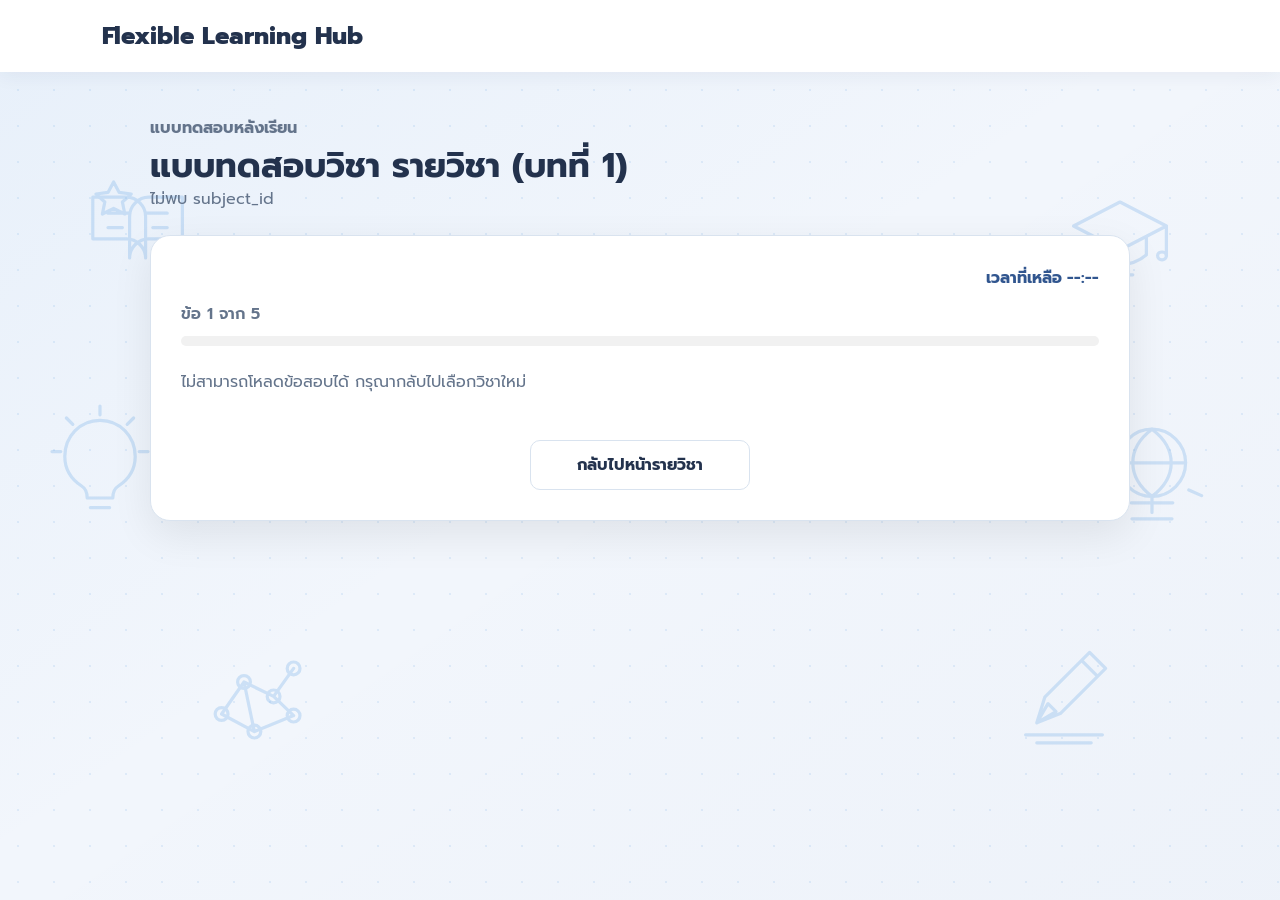
==== commit 979d635f: "ม" ====
--- a/test.html
+++ b/test.html
@@ -6,7 +6,7 @@
     <title>แบบทดสอบรายวิชา - Flexible Learning Hub</title>
     <link rel="stylesheet" href="assets/css/test.css?v=20261021-login-shared-background">
     <link href="https://fonts.googleapis.com/css2?family=Prompt:wght@300;400;500;600;800&display=swap" rel="stylesheet">
-    <link rel="stylesheet" href="assets/css/theme.css?v=20261021-login-shared-background">
+    <link rel="stylesheet" href="assets/css/theme.css?v=20261021-user-sidebar-logo-left-nudge">
 </head>
 <body>
     <nav class="quiz-nav">
@@ -21,6 +21,7 @@
         </section>
 
         <section class="quiz-panel">
+            <div id="quizTimer" role="timer" aria-live="polite" style="text-align:right;font-weight:700;color:#31568f;margin-bottom:12px;">เวลาที่เหลือ --:--</div>
             <div class="quiz-progress">
                 <span id="progressText">ข้อ 1 จาก 5</span>
                 <div class="progress-track">
@@ -44,6 +45,6 @@
         </section>
     </main>
 
-    <script src="assets/js/test.js"></script>
+    <script src="assets/js/test.js?v=20261022-quiz-timer-sessions"></script>
 </body>
 </html>
--- a/assets/css/theme.css
+++ b/assets/css/theme.css
@@ -109,6 +109,37 @@
   z-index: 1000;
   backdrop-filter: blur(10px);
   -webkit-backdrop-filter: blur(10px);
+}
+
+.sidebar-brand-logo {
+  display: block;
+  width: min(100%, 152px) !important;
+  max-height: 54px !important;
+  margin-inline: auto;
+  object-fit: contain;
+  object-position: center;
+  transform: translateX(-6px);
+}
+
+.sidebar-brand-link {
+  display: flex;
+  align-items: center !important;
+  justify-content: center;
+  width: 100%;
+}
+
+.sidebar > .logo-section.sidebar-brand-link,
+.sidebar > .sidebar-logo.sidebar-brand-link {
+  width: 100%;
+  align-items: center !important;
+}
+
+.brand-block > .sidebar-brand-link {
+  margin-inline: auto;
+}
+
+.sidebar-header .brand-home-link.sidebar-brand-link {
+  align-items: center !important;
 }
 
 
